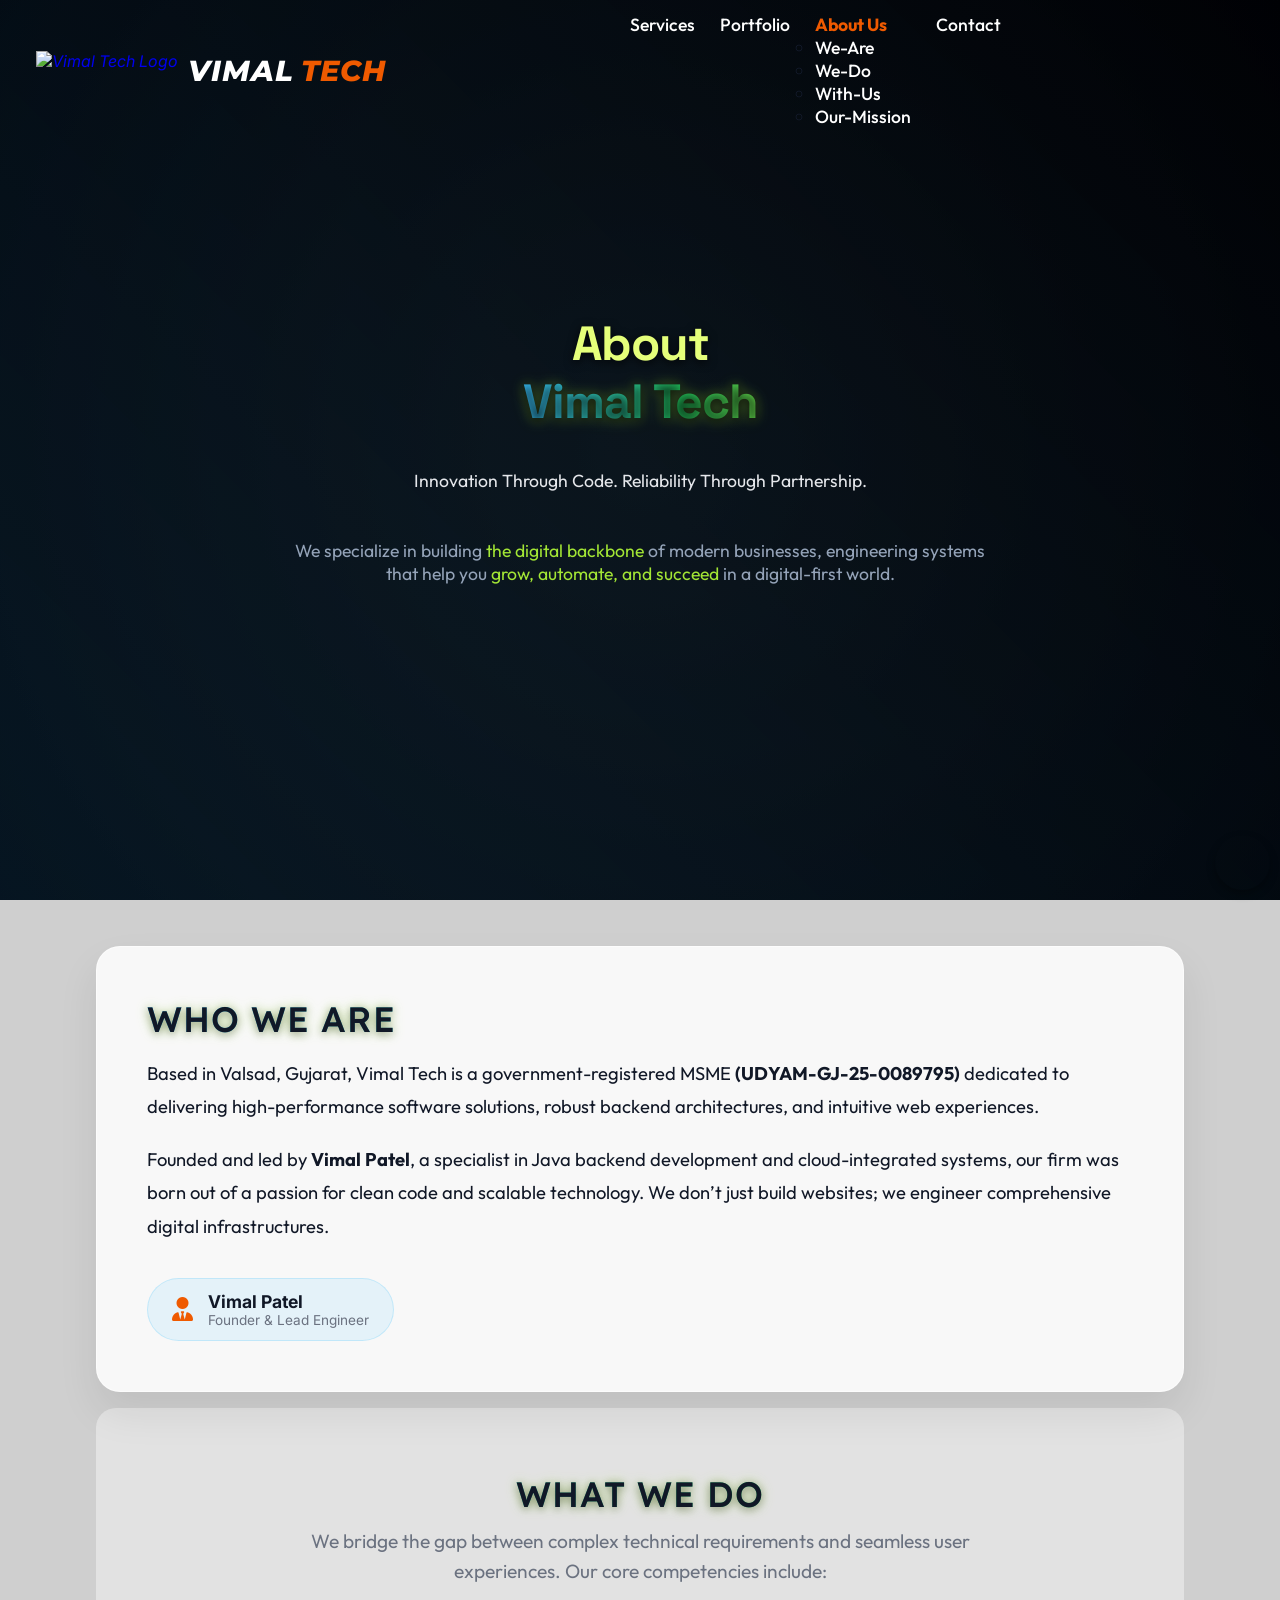
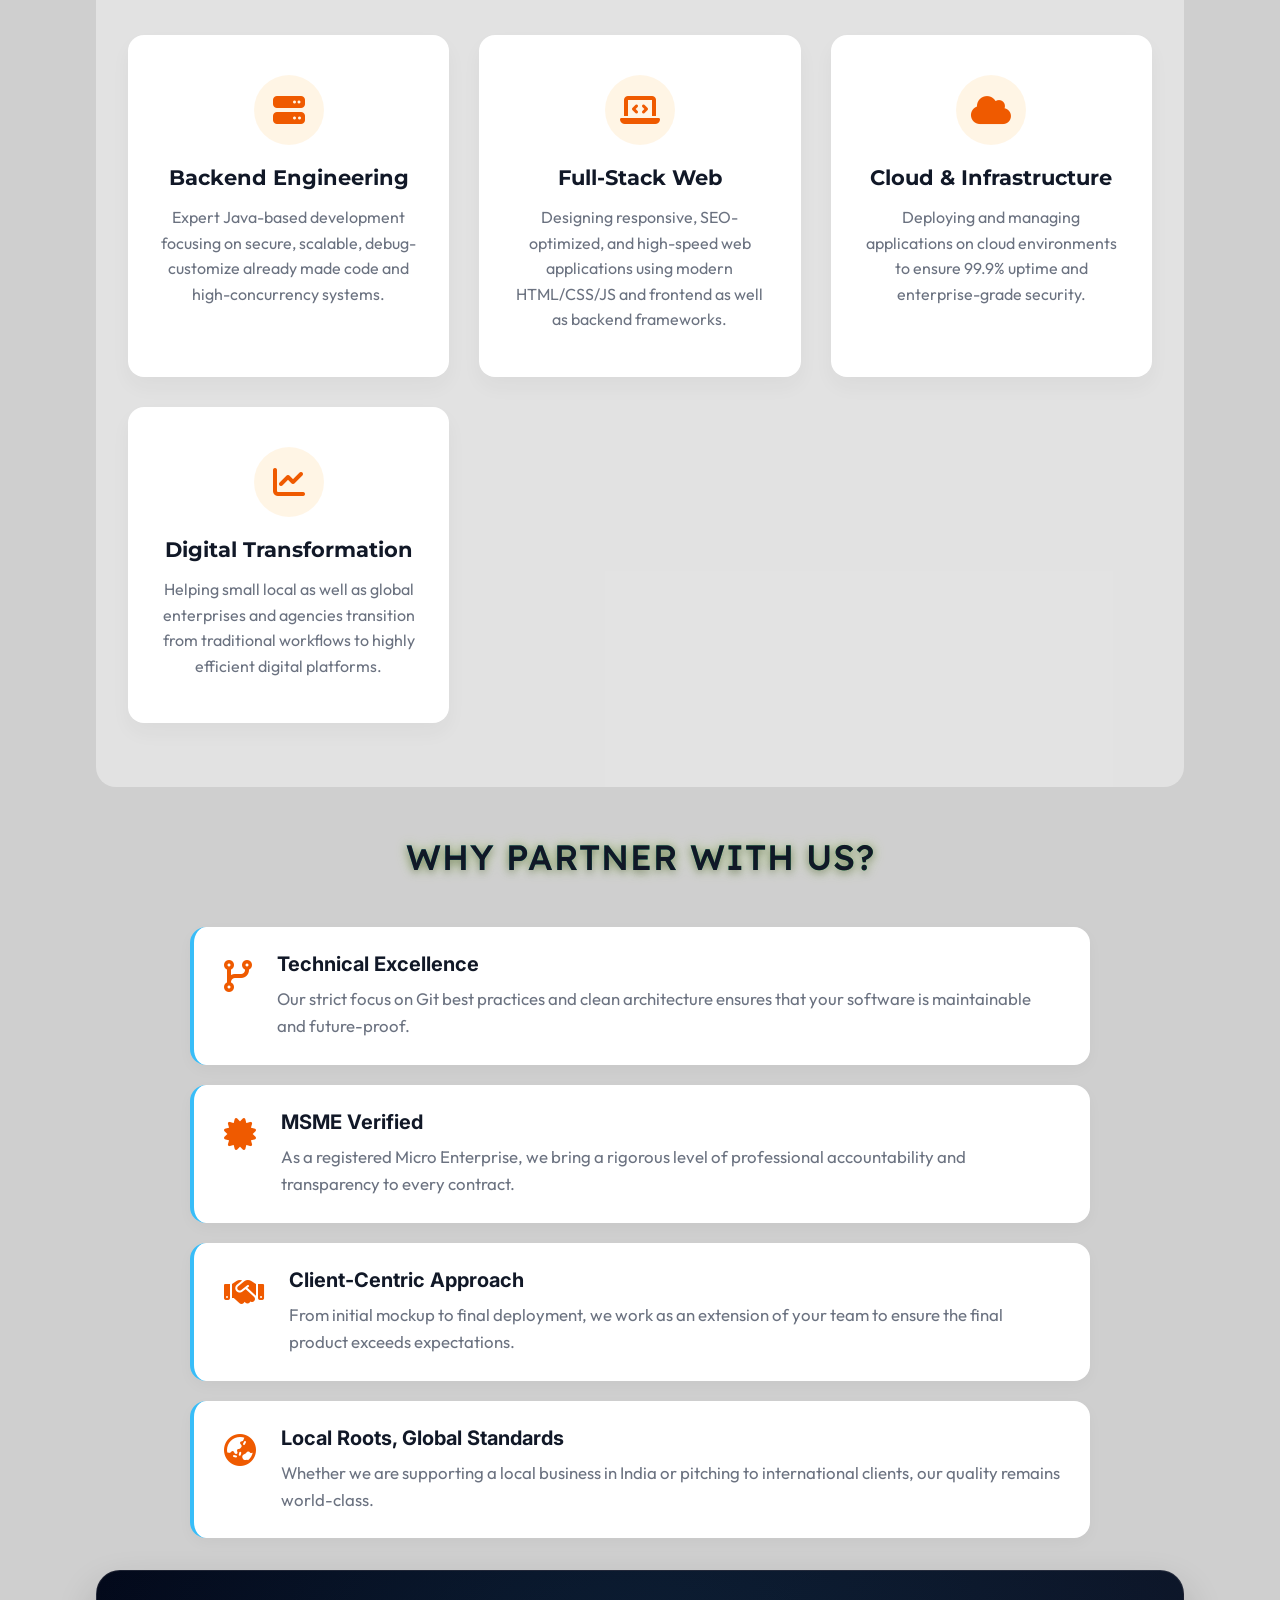
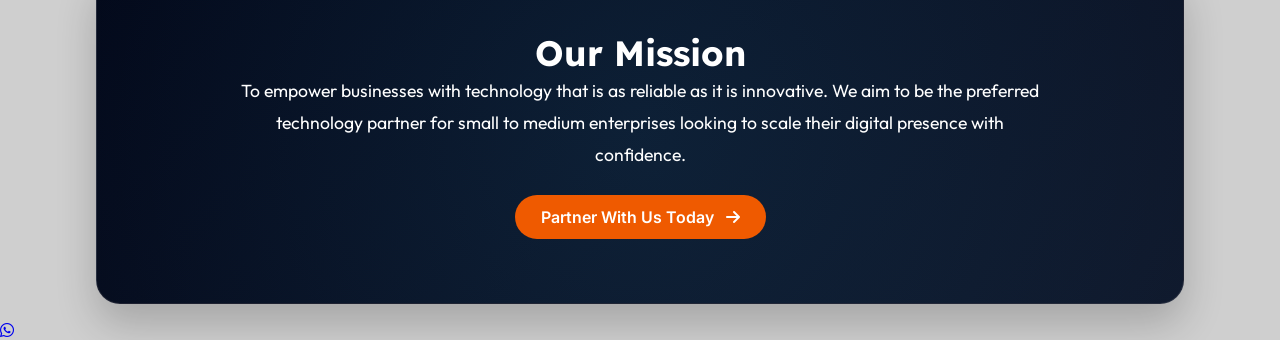
==== aboutUs/index.html @ 80d0aef2 "Main URL as Service Page Signed-off-by: vimal-java-dev <vimal929@gmail.com>" ====
<!DOCTYPE html>
<html lang="en">

<head>
    <!-- Google tag (gtag.js) -->
    <script async src="https://www.googletagmanager.com/gtag/js?id=G-3G79ZS5DSS"></script>
    <script>
        window.dataLayer = window.dataLayer || [];
        function gtag() { dataLayer.push(arguments); }
        gtag('js', new Date());
        gtag('config', 'G-3G79ZS5DSS');
    </script>

    <meta charset="UTF-8">
    <meta name="viewport" content="width=device-width, initial-scale=1.0">

    <title>Vimal Tech | About Us - Software & Backend Engineering</title>
    <meta name="description"
        content="Learn about Vimal Tech, an MSME-registered software development firm in Valsad, Gujarat, specializing in Java backend architecture, cloud systems, and scalable digital solutions.">
    <meta name="keywords"
        content="About Vimal Tech, Java Developer, MSME registered software company, Backend Engineering, Valsad Gujarat IT company">
    <meta name="author" content="Vimal Patel">
    <link rel="canonical" href="https://vimaltech.dev/aboutUs">
    <meta name="robots" content="index, follow">

    <link rel="preconnect" href="https://cdnjs.cloudflare.com">

    <!-- Font Awesome (Optimized Non-blocking) -->
    <link rel="preload" href="https://cdnjs.cloudflare.com/ajax/libs/font-awesome/6.5.0/css/all.min.css" as="style"
        onload="this.onload=null;this.rel='stylesheet'" referrerpolicy="no-referrer">

    <noscript>
        <link rel="stylesheet" href="https://cdnjs.cloudflare.com/ajax/libs/font-awesome/6.5.0/css/all.min.css"
            referrerpolicy="no-referrer">
    </noscript>

    <!-- CSS -->
    <link rel="stylesheet" href="/css/global.css">
    <link rel="stylesheet" href="/css/aboutUs.css">
    <link rel="stylesheet" href="/css/dropdown.css">
    <link rel="stylesheet" href="/css/open-modal-btn.css">
    <link rel="stylesheet" href="/css/whatsapp-floating.css">

    <!-- Open Graph -->
    <meta property="og:title" content="About Vimal Tech | Innovation Through Code">
    <meta property="og:description"
        content="Discover how Vimal Tech builds the digital backbone of modern businesses with robust backend architectures and intuitive web experiences.">
    <meta property="og:type" content="website">
    <meta property="og:url" content="https://vimaltech.dev/aboutUs">
    <meta property="og:image" content="https://vimaltech.dev/images/logo-black.png">

    <!-- Twitter Card -->
    <meta name="twitter:card" content="summary_large_image">
    <meta name="twitter:title" content="About Vimal Patel | Vimal Tech">
    <meta name="twitter:description"
        content="Learn about the developer behind Vimal Tech and the philosophy behind scalable software engineering.">
    <meta name="twitter:image" content="https://vimaltech.dev/images/logo-black.png">

    <!-- Favicon -->
    <link rel="icon" type="image/x-icon" href="/images/favicon.ico">
    <link rel="apple-touch-icon" sizes="180x180" href="/images/apple-touch-icon.png">
    <link rel="icon" type="image/png" sizes="32x32" href="/images/favicon-32x32.png">
    <link rel="icon" type="image/png" sizes="16x16" href="/images/favicon-16x16.png">

    <script type="application/ld+json">
{
  "@context": "https://schema.org",
  "@graph": [
    {
      "@type": "AboutPage",
      "@id": "https://vimaltech.dev/aboutUs/#webpage",
      "url": "https://vimaltech.dev/aboutUs",
      "name": "About Vimal Tech | Software & Backend Engineering",
      "description": "Learn about Vimal Tech, an MSME-registered software development firm in Valsad, Gujarat, specializing in Java backend architecture, cloud systems, and scalable digital solutions.",
      "publisher": {
        "@id": "https://vimaltech.dev/#organization"
      }
    },
    {
      "@type": "Organization",
      "@id": "https://vimaltech.dev/#organization",
      "name": "Vimal Tech",
      "url": "https://vimaltech.dev",
      "logo": "https://vimaltech.dev/images/logo-black.png",
      "founder": {
        "@type": "Person",
        "@id": "https://vimaltech.dev/#person",
        "name": "Vimal Patel"
      },
      "identifier": [
        {
          "@type": "PropertyValue",
          "name": "MSME Udyam Registration Number",
          "value": "UDYAM-GJ-25-0089795"
        }
      ],
      "address": {
        "@type": "PostalAddress",
        "addressLocality": "Valsad",
        "addressRegion": "Gujarat",
        "addressCountry": "IN"
      },
      "sameAs": [
        "https://www.linkedin.com/company/vimaltech-dev",
        "https://github.com/vimaltech-dev",
        "https://x.com/vimaltech_dev",
        "https://www.facebook.com/vimaltech.info/"
      ]
    }
  ]
}
</script>

    <!-- Inter -->
    <link href="https://fonts.googleapis.com/css2?family=Inter:wght@400;600;700&display=swap" rel="stylesheet">
    <!-- Outfit -->
    <link rel="preconnect" href="https://fonts.googleapis.com">
    <link rel="preconnect" href="https://fonts.gstatic.com" crossorigin>
    <link
        href="https://fonts.googleapis.com/css2?family=Outfit:wght@100..900&family=Poppins:ital,wght@0,100;0,200;0,300;0,400;0,500;0,600;0,700;0,800;0,900;1,100;1,200;1,300;1,400;1,500;1,600;1,700;1,800;1,900&family=Space+Grotesk:wght@300..700&display=swap"
        rel="stylesheet">
    <!-- Space+Grotesk -->
    <link
        href="https://fonts.googleapis.com/css2?family=Poppins:ital,wght@0,100;0,200;0,300;0,400;0,500;0,600;0,700;0,800;0,900;1,100;1,200;1,300;1,400;1,500;1,600;1,700;1,800;1,900&family=Space+Grotesk:wght@300..700&display=swap"
        rel="stylesheet">
    <link
        href="https://fonts.googleapis.com/css2?family=Poppins:ital,wght@0,100;0,200;0,300;0,400;0,500;0,600;0,700;0,800;0,900;1,100;1,200;1,300;1,400;1,500;1,600;1,700;1,800;1,900&display=swap"
        rel="stylesheet">
    <!-- Lexend -->
    <link href="https://fonts.googleapis.com/css2?family=Lexend:wght@100..900&display=swap" rel="stylesheet">
    <!-- Montserrat -->
    <link href="https://fonts.googleapis.com/css2?family=Montserrat:ital,wght@0,100..900;1,100..900&display=swap"
        rel="stylesheet">

    <script src="https://cdn.jsdelivr.net/npm/particles.js@2.0.0/particles.min.js"></script>
</head>

<body>
    <!-- Header / Navbar -->
    <!-- 1. The Header Placeholder -->
    <div id="header-placeholder"></div>

    <section id="hero" class="hero">
        <div id="particles-js"></div>
        <div class="gradient-overlay"></div>
        <div class="hero-content">
            <h1>About <span class="gradient-text">Vimal Tech</span></h1>
            <p class="hero-subtext">
                Innovation Through Code. Reliability Through Partnership.
            </p>
            <p style="color: #94a3b8;">
                We specialize in building
                <span class="highlight-text">the digital backbone</span> of modern businesses, engineering systems that
                help you
                <span class="highlight-text">grow, automate, and succeed</span> in a digital-first world.
            </p>
        </div>
    </section>

    <section id="we-are" class="section container fade-in" style="margin-top: 30px; position: relative; z-index: 10;">
        <div class="story-card glass-panel">
            <div class="story-content">
                <h2 class="section-title" style="text-align: left; margin-bottom: 1rem;">
                    Who We Are
                </h2>
                <p>
                    Based in Valsad, Gujarat, Vimal Tech is a government-registered MSME
                    <strong>(UDYAM-GJ-25-0089795)</strong> dedicated to delivering high-performance software solutions,
                    robust backend architectures, and intuitive web experiences.
                </p>
                <p>
                    Founded and led by <strong>Vimal Patel</strong>, a specialist in Java backend development and
                    cloud-integrated systems, our firm was born out of a passion for clean code and scalable technology.
                    We don’t just build websites; we engineer comprehensive digital infrastructures.
                </p>
                <div class="founder-badge">
                    <div class="founder-icon"><i class="fas fa-user-tie"></i></div>
                    <div class="founder-info">
                        <span class="name">Vimal Patel</span>
                        <span class="role">Founder & Lead Engineer</span>
                    </div>
                </div>
            </div>
        </div>
    </section>

    <section id="we-do" class="section container fade-in alt-bg">
        <div class="section-header">
            <h2 class="section-title">What We Do</h2>
            <p class="section-subtitle">We bridge the gap between complex technical requirements and seamless user
                experiences. Our core competencies include:</p>
        </div>

        <div class="about-grid">
            <div class="about-card">
                <div class="card-icon"><i class="fas fa-server"></i></div>
                <h3>Backend Engineering</h3>
                <p>Expert Java-based development focusing on secure, scalable, debug-customize already made code and
                    high-concurrency systems.</p>
            </div>
            <div class="about-card">
                <div class="card-icon"><i class="fas fa-laptop-code"></i></div>
                <h3>Full-Stack Web</h3>
                <p>Designing responsive, SEO-optimized, and high-speed web applications using modern HTML/CSS/JS and
                    frontend as well as backend frameworks.</p>
            </div>
            <div class="about-card">
                <div class="card-icon"><i class="fas fa-cloud"></i></div>
                <h3>Cloud & Infrastructure</h3>
                <p>Deploying and managing applications on cloud environments to ensure 99.9% uptime and enterprise-grade
                    security.</p>
            </div>
            <div class="about-card">
                <div class="card-icon"><i class="fas fa-chart-line"></i></div>
                <h3>Digital Transformation</h3>
                <p>Helping small local as well as global enterprises and agencies transition from traditional workflows
                    to highly
                    efficient digital platforms.</p>
            </div>
        </div>
    </section>

    <section id="with-us" class="section container fade-in">
        <div class="section-header">
            <h2 class="section-title">Why Partner With Us?</span></h2>
        </div>

        <div class="partner-features">
            <div class="partner-row">
                <div class="partner-icon"><i class="fas fa-code-branch"></i></div>
                <div class="partner-text">
                    <h4>Technical Excellence</h4>
                    <p>Our strict focus on Git best practices and clean architecture ensures that your software is
                        maintainable and future-proof.</p>
                </div>
            </div>
            <div class="partner-row">
                <div class="partner-icon"><i class="fas fa-certificate"></i></div>
                <div class="partner-text">
                    <h4>MSME Verified</h4>
                    <p>As a registered Micro Enterprise, we bring a rigorous level of professional accountability and
                        transparency to every contract.</p>
                </div>
            </div>
            <div class="partner-row">
                <div class="partner-icon"><i class="fas fa-handshake"></i></div>
                <div class="partner-text">
                    <h4>Client-Centric Approach</h4>
                    <p>From initial mockup to final deployment, we work as an extension of your team to ensure the final
                        product exceeds expectations.</p>
                </div>
            </div>
            <div class="partner-row">
                <div class="partner-icon"><i class="fas fa-globe-asia"></i></div>
                <div class="partner-text">
                    <h4>Local Roots, Global Standards</h4>
                    <p>Whether we are supporting a local business in India or pitching to international clients, our
                        quality remains world-class.</p>
                </div>
            </div>
        </div>
    </section>

    <section id="our-mission" class="section container fade-in">
        <div class="cta-card theme-neon">
            <h2 class="cta-title">Our Mission</h2>
            <p class="cta-subtitle"
                style="color: #fff; margin-bottom: 25px; max-width: 800px; margin-left: auto; margin-right: auto; line-height: 1.8;">
                To empower businesses with technology that is as reliable as it is innovative. We aim to be the
                preferred technology partner for small to medium enterprises looking to scale their digital presence
                with confidence.
            </p>
            <a href="/contactUs/#contactForm" class="open-modal-btn btn glow-btn">Partner With Us Today <i
                    class="fas fa-arrow-right" style="margin-left:8px;"></i></a>
        </div>
    </section>

    <!-- Footer Section -->
    <!-- The Placeholder -->
    <div id="footer-placeholder"></div>

    <!-- Floating WhatsApp -->
    <a href="https://wa.me/919638474047?text=Hello%20Vimal%2C%0AI%20would%20like%20to%20know%20more%20about%20your%20tech%20services."
        class="whatsapp-float" target="_blank">
        <i class="fab fa-whatsapp"></i>
    </a>

    <!-- Dark Mode Toggle -->
    <button id="darkModeToggle"></button>

    <!-- Scroll to Top Button -->
    <button id="scrollTopBtn" title="Go to top">
        <i class="fas fa-arrow-up"></i>
    </button>

    <!-- JS -->
    <script src="/js/global-dark-mode-particles.js"></script>
    <script src="/js/global.js"></script>
    <!-- load js by fetching -->
    <script src="/components/load-header.js"></script>
    <script src="/components/load-footer.js"></script>
</body>

</html>
---- css/global.css ----
/* ===================================================
   ===== Global Styles =====
=================================================== */
:root {
    --color-bg: #cfcfcf;
    --color-text: #111827;
    --color-muted: #6b7280;
    --color-accent: #38bdf8;
    --color-primary: #EF5A00;

    --font-primary: 'Inter', sans-serif;
    --nav-bg: #c3c7ca;
    --text-dim: #64748b;
    --amber: #f59e0b;

    /* google maps */
    --border: rgba(255, 255, 255, 0.07);
    --radius: 14px;
    --shadow-card: 0 24px 60px rgba(0, 0, 0, 0.4);
}

/* RESET */
* {
    margin: 0;
    padding: 0;
    box-sizing: border-box;
}

/* BASE */
html {
    scroll-behavior: smooth;
}

/* BASE */
body {
    font-family: var(--font-primary);
    background: var(--color-bg);
    color: var(--color-text);
}

h1 {
    font-size: clamp(2.2rem, 5vw, 3rem);
    /* font-weight: 500; */
    line-height: 1.2;
    display: flex;
    flex-direction: column;
    font-family: "Space Grotesk", sans-serif;
    letter-spacing: -1px;
    font-optical-sizing: auto;
}

h2 {
    font-size: clamp(1.6rem, 3vw, 2.2rem);
    font-family: "Lexend", sans-serif;
    font-optical-sizing: auto;
    /* font-weight: 500; */
    font-style: normal;
}

h3 {
    font-size: 1.2rem;
    font-family: "Montserrat", sans-serif;
    font-optical-sizing: auto;
    /* font-weight: 500; */
    font-style: normal;
    margin-bottom: 1.5rem;
    color: var(--color-text);
}

h4 {
    font-size: 1.1rem;
    font-family: "Poppins", sans-serif;
    font-optical-sizing: auto;
    /* font-weight: 500; */
    font-style: normal;
    margin-bottom: 1rem;
}

/* TYPOGRAPHY */
p {
    font-size: 1.1rem;
    color: var(--color-muted);
    font-family: "Outfit", sans-serif;
    font-optical-sizing: auto;
    /* font-weight: 500; */
    font-style: normal;
}

/* Body Dark */
body.dark h3 {
    --color-text: #ffffff;
}

/* ===================================================
   ===== Common Navbar (Glassmorphic) =====
=================================================== */
.navbar {
    display: flex;
    justify-content: space-between;
    align-items: center;
    padding: 0.5rem 2rem;
    position: fixed;
    top: 5px;
    left: 20px;
    right: 20px;
    z-index: 1000;
    border-radius: 20px;
    transition: all 0.3s ease;
}

/* The styles that apply ONLY when scrolling down */

/* Light Mode Glass Effect */
/* .glass-nav {
    background: rgba(255, 255, 255, 0.75);
    backdrop-filter: blur(12px);
    -webkit-backdrop-filter: blur(12px);
    border: 1px solid rgba(255, 255, 255, 0.4);
    box-shadow: 0 4px 30px rgba(0, 0, 0, 0.05);
} */

.glass-nav {
    /* 1. Gives it a solid color */
    /* background-color: #ffffff; */
    background-color: transparent;
    /* 2. Increased blur to a heavy but stable range */
    /* backdrop-filter: blur(40px); */
    /* -webkit-backdrop-filter: blur(40px); */

    /* 3. Subtle border and shadow to define the edges */
    /* border: 1px solid rgba(255, 255, 255, 0.2); */
    /* box-shadow: 0 8px 32px rgba(0, 0, 0, 0.1); */

    /* 4. Performance boost for heavy filters */
    /* will-change: backdrop-filter; */

    padding: 0.5rem 1rem;
}

.glass-nav.scrolled {
    top: 10px;
    left: 120px;
    right: 120px;
    /* Ensures smooth scrolling accounts for the navbar height */
    background: rgba(255, 255, 255, 0.3);
    /* Lowered opacity (0.3) so the blur is more visible */
    backdrop-filter: blur(20px);
    -webkit-backdrop-filter: blur(40px);
    /* Makes it slightly thinner */

    border: 1px solid rgba(255, 255, 255, 0.2);
    box-shadow: 0 8px 12px rgba(0, 0, 0, 0.5);
    /* Adds a nice shadow underneath */

    will-change: backdrop-filter;
}

body.dark .glass-nav.scrolled {
    /* 1. Dropped opacity to 0.45 to let the blur 'pop' */
    background: rgba(15, 23, 42, 0.45);

    /* 2. Increased blur to match the heavy light mode style */
    backdrop-filter: blur(40px);
    -webkit-backdrop-filter: blur(40px);

    /* 3. Subtle light border to define the edge against the dark background */
    border: 1px solid rgba(255, 255, 255, 0.2);

    /* 4. Stronger shadow for depth */
    box-shadow: 0 8px 32px rgba(255, 255, 255, 0.1);

    /* 5. GPU optimization */
    will-change: backdrop-filter;
}

.glass-nav.scrolled .nav-links li a {
    color: #475569;
    /* Darker text for better contrast */
}

body.dark .glass-nav.scrolled .nav-links li a {
    color: #ffffff;
    /* Bright white for dark mode */
}

.glass-nav.scrolled .nav-links li a.active {
    color: rgba(30, 41, 59, 0.85);
}

.glass-nav.scrolled .nav-links li a:hover {
    color: var(--color-primary);
    /* Unified orange highlight */
    transform: translateY(-2px);
}

body.dark .glass-nav.scrolled .nav-links li a.active,
body.dark .glass-nav.scrolled .nav-links li a:hover {
    color: #38bdf8;
    /* Bright white for dark mode */
}

/* Brand container (logo + name) */
.brand {
    display: flex;
    align-items: center;
    gap: 10px;
    text-decoration: none;
    font-style: italic;
}

.logo {
    height: 40px;
    width: auto;
    object-fit: contain;
    /* Comment to make logo transparent and blend with the navbar background */
    /* border-radius: 8px; */
    /* box-shadow: 0 2px 10px rgba(0, 0, 0, 0.1); */
    transition: filter 0.3s ease;
}

.brand-name {
    font-size: 1.8rem;
    letter-spacing: 1px;
    text-transform: uppercase;
    font-family: 'Montserrat', sans-serif;
    font-weight: 800;
    display: flex;
    gap: 7px;
    transition: all 0.3s ease;
    /* Transition color and shadow */
    /* Shadow removed */
}

.glass-nav.scrolled .brand-name {
    /* transition: color 0.3s ease; */
    text-shadow: 1px 4px 8px rgba(0, 0, 0, 0.2);
}

.glass-nav.scrolled .brand-name-vimal {
    transition: color 0.3s ease;
    text-shadow: 1px 4px 8px rgba(0, 0, 0, 0.4);
}

/* Add a hover effect for extra flair */
.brand-name:hover {
    color: #000;
    text-shadow: 1px 4px 8px rgba(0, 0, 0, 0.9);
    transform: translateY(-2px);
}

body.dark .brand-name:hover {
    color: #000;
    text-shadow: 1px 4px 8px rgba(0, 0, 0, 0.3);
    transform: translateY(-2px);
}

.glass-nav.scrolled .brand-name-vimal {
    color: #000000;
    /* Darker text for better contrast */
    transition: color 0.3s ease;
}

body.dark .glass-nav.scrolled .brand-name-vimal {
    color: #ffffff;
    /* Bright white for dark mode */
}

.brand-name-vimal {
    color: #ffffff;
    transition: color 0.3s ease;
}

/* body.dark .brand-name-vimal {
    color: #ffffff;
} */

.brand-name-tech {
    color: var(--color-primary);
}

/* Hamburger Menu Dropped in Desktop view */
.hamburger {
    display: none;
}

/* ===== Nav Links ===== */
.nav-links {
    list-style: none;
    display: flex;
    gap: 25px;
    font-family: "Outfit", sans-serif;
    font-size: 1.1rem;
    font-weight: 500;
    /* margin-right: 10px; */
}

.nav-links li a {
    text-decoration: none;
    /* color: #475569; */
    /* Slate grey for light mode */
    color: #ffffff;
    transition: color 0.3s ease, transform 0.3s ease;
    display: inline-block;
}

body.dark .nav-links li a {
    color: #cbd5e1;
    /* Lighter slate for better contrast in dark mode */
}

/* Hover State */
.nav-links li a:hover {
    color: var(--color-primary);
    /* Unified orange highlight */
    transform: translateY(-2px);
    text-shadow: 1px 4px 8px rgba(0, 0, 0, 0.3);
}

body.dark .nav-links li a:hover {
    color: #38bdf8;
    /* Cyan highlight for dark mode */
    text-shadow: 1px 4px 8px rgba(0, 0, 0, 0.3);
}

/* Active State */
.nav-links li a.active {
    color: var(--color-primary) !important;
    font-weight: 700;
}

body.dark .nav-links li a.active {
    color: #38bdf8;
    /* Cyan highlight for dark mode */
}

/* ===================================================
   ===== DARK MODE NAV OVERRIDES =====
=================================================== */
body.dark {
    background: #181818;
    color: #e0e0e0;
}

/* background: rgba(15, 23, 42, 0.85); */
/* Deep slate for dark mode */
/* body.dark .glass-nav {
    background: rgba(15, 23, 42, 0.85);
    border-color: rgba(255, 255, 255, 0.08);
    box-shadow: 0 4px 30px rgba(0, 0, 0, 0.3);
} */

body.dark .glass-dropdown {
    background: rgba(30, 41, 59, 0.95);
    border-color: rgba(255, 255, 255, 0.1);
    box-shadow: 0 10px 40px rgba(0, 0, 0, 0.4);
}

body.dark .dropdown-menu li a {
    color: #cbd5e1 !important;
    text-shadow: 1px 4px 8px rgba(0, 0, 0, 0.3);
}

body.dark .dropdown-menu li a:hover {
    color: #38bdf8 !important;
}

/* Keep it white if scrolled while in Dark Mode */
body.dark nav.scrolled .hamburger {
    color: #ffffff;
}

/* =========================================
   TABLET RESPONSIVE
   769px – 1024px
========================================= */
@media (min-width: 769px) and (max-width: 1024px) {
    .hero-content {
        max-width: 750px;
        margin: auto;
        text-align: center;
    }

    .hero-content h1 {
        font-size: 3rem;
        line-height: 1.2;
    }

    .hero-content p {
        font-size: 1.1rem;
        line-height: 1.8;
        max-width: 650px;
        margin-left: auto;
        margin-right: auto;
    }

    .hero-buttons {
        display: flex;
        justify-content: center;
        gap: 20px;
        margin-top: 30px;
    }

    /* ================================
       NAVBAR
    ================================ */
    .navbar {
        display: flex;
        justify-content: space-between;
        align-items: center;
        padding: 0.5rem 1rem;
        top: 10px;
        left: 15px;
        right: 15px;
        border-radius: 12px;
        transition: all 0.3s ease;
    }

    .navbar.scrolled {
        /* top: 10px; */
        left: 20px;
        right: 20px;
    }

    /* ================================
       BRAND
    ================================ */
    .brand {
        display: flex;
        align-items: center;
    }

    .logo {
        height: 35px;
        width: auto;
        object-fit: contain;
    }

    .brand-name {
        letter-spacing: 1px;
        text-transform: uppercase;
        position: absolute;
        left: 50%;
        transform: translateX(-50%);
        display: flex;
        gap: 6px;
        white-space: nowrap;
        font-size: 1.8rem;
        transition: all 0.3s ease;
    }

    /* ================================
       HAMBURGER
    ================================ */
    .hamburger {
        display: block;
        font-size: 32px;
        cursor: pointer;
        color: #ffffff;
        transition: transform 0.3s ease, color 0.3s ease;
    }

    nav.scrolled .hamburger {
        color: #000000;
    }

    body.dark nav.scrolled .hamburger {
        color: #ffffff;
    }

    .hamburger.active {
        transform: rotate(180deg);
        font-weight: bolder !important;
    }

    /* ================================
       NAVIGATION LINKS
    ================================ */
    .nav-links {
        display: none;
        position: absolute;
        top: 70px;
        left: 10px;
        right: 10px;
        flex-direction: column;
        align-items: center;
        gap: 15px;
        padding: 25px;
        border-radius: 12px;
        text-align: center;
        background: rgba(112, 108, 108, 0.35);
        backdrop-filter: blur(40px);
        -webkit-backdrop-filter: blur(40px);
        border: 1px solid rgba(255, 255, 255, 0.2);
        box-shadow: 0 8px 32px rgba(255, 255, 255, 0.1);
        will-change: backdrop-filter;

        /* Scrolling */
        max-height: calc(100vh - 90px);
        overflow-y: auto;
        overflow-x: hidden;
        -webkit-overflow-scrolling: touch;
    }

    body.dark .nav-links {
        background: rgba(15, 23, 42, 0.5);
        border: 1px solid rgba(255, 255, 255, 0.1);
    }

    nav.scrolled .nav-links {
        background: rgba(255, 255, 255, 0.9);
        backdrop-filter: blur(40px);
        -webkit-backdrop-filter: blur(40px);
        border: 1px solid rgba(255, 255, 255, 0.2);
        box-shadow: 0 8px 12px rgba(0, 0, 0, 0.3);
    }

    body.dark nav.scrolled .nav-links {
        background: rgba(15, 23, 42, 0.9);
        backdrop-filter: blur(40px);
        -webkit-backdrop-filter: blur(40px);
        border: 1px solid rgba(255, 255, 255, 0.3);
        box-shadow: 0 8px 12px rgba(255, 255, 255, 0.1);
    }

    /* ================================
       MENU ITEMS
    ================================ */
    .nav-links li {
        margin: 8px 0;
    }

    .nav-links li a,
    body.dark .nav-links li a {
        font-size: 1rem;
        text-shadow: 1px 4px 8px rgba(0, 0, 0, 0.3);
    }

    .nav-links.active {
        display: flex;
    }
}

/* =========================================
   MOBILE RESPONSIVE
   Up to 768px
========================================= */
@media (max-width: 768px) {
    .navbar {
        display: flex;
        justify-content: space-between;
        padding: 0.1rem 0.5rem;
        top: 5px;
        left: 10px;
        right: 10px;
        border-radius: 12px;
        transition: all 0.3s ease;
    }

    .navbar.scrolled {
        top: 10px;
        left: 15px;
        right: 15px;
    }

    .brand {
        display: flex;
        align-items: center;
    }

    .logo {
        height: 30px;
        width: auto;
        object-fit: contain;
    }

    .brand-name {
        letter-spacing: 0.5px;
        text-transform: uppercase;
        font-display: block;
        position: absolute;
        /* Takes the text out of the normal flow */
        left: 50%;
        /* Pushes the left edge to the exact middle */
        transform: translateX(-50%);
        /* Pulls it back by half its own width for true centering */

        /* Ensure the text is laid out nicely */
        display: flex;
        gap: 5px;

        white-space: nowrap;
        transition: all 0.3s ease;
        font-size: 1.5rem;

    }

    /* Hamburger Menu */
    .hamburger {
        display: block;
        font-size: 28px;
        cursor: pointer;
        color: #ffffff;
        transition: transform 0.3s ease, color 0.3s ease;
    }

    /* When the navbar has the 'scrolled' class, make the hamburger black */
    nav.scrolled .hamburger {
        color: #000000;
    }

    .hamburger.active {
        transform: rotate(180deg);
        font-weight: bolder !important;
    }

    .nav-links {
        display: none;
        position: absolute;
        top: 55px;
        right: 0;
        left: 0;
        flex-direction: column;
        gap: 15px;
        padding: 20px 20px 40px;
        border-radius: 12px;
        text-align: center;

        /* Scroll menu on small/old mobile screens */
        max-height: calc(100vh - 75px);
        overflow-y: auto;
        overflow-x: hidden;
        -webkit-overflow-scrolling: touch;

        background: rgba(112, 108, 108, 0.35);
        /* Increased blur to a heavy but stable range */
        backdrop-filter: blur(40px);
        -webkit-backdrop-filter: blur(40px);

        /* Subtle border and shadow to define the edges */
        border: 1px solid rgba(255, 255, 255, 0.2);
        /* box-shadow: 0 10px 30px rgba(255, 255, 255, 0.9); */
        box-shadow: 0 8px 32px rgba(255, 255, 255, 0.1);

        /* Performance boost for heavy filters */
        will-change: backdrop-filter;
    }

    body.dark .nav-links {
        background: rgba(15, 23, 42, 0.3);
        border: 1px solid rgba(255, 255, 255, 0.1);
    }

    nav.scrolled .nav-links {
        background: rgba(255, 255, 255, 0.9);
        /* Lowered opacity (0.3) so the blur is more visible */
        backdrop-filter: blur(40px);
        -webkit-backdrop-filter: blur(40px);
        /* Makes it slightly thinner */

        border: 1px solid rgba(255, 255, 255, 0.2);
        box-shadow: 0 8px 12px rgba(0, 0, 0, 0.5);
        will-change: backdrop-filter;
    }

    body.dark nav.scrolled .nav-links {
        background: rgba(15, 23, 42, 0.9);

        backdrop-filter: blur(40px);
        -webkit-backdrop-filter: blur(40px);

        border: 1px solid rgba(255, 255, 255, 0.637);
        box-shadow: 0 8px 12px rgba(255, 255, 255, 0.1);
        will-change: backdrop-filter;
    }

    .nav-links li {
        margin: 10px 0;
        /* color: #475569; */
    }

    .nav-links li a,
    body.dark .nav-links li a {
        text-shadow: 1px 4px 8px rgba(0, 0, 0, 0.3);
    }

    .nav-links.active {
        display: flex;
    }

}

/* =========================================
   HERO SECTION (GLOBAL)
========================================= */
.hero {
    position: relative;
    min-height: 100vh;
    /* change from 60vh */
    display: flex;
    align-items: center;
    justify-content: center;
    text-align: center;

    /* background: url('/images/hero.png') no-repeat center/cover; */
    overflow: hidden;
    background: radial-gradient(circle at center, #1e293b, #020617);
    /* Deep, rich tech slate */
}

body.dark .hero {
    background: radial-gradient(circle at center, #0f172a, #000000);
}

#particles-js {
    position: absolute;
    width: 100%;
    height: 100%;
    z-index: 0;
}

body.dark #particles-js canvas {
    filter: drop-shadow(0 0 6px rgba(0, 229, 255, 0.35));
}

.gradient-overlay {
    position: absolute;
    width: 100%;
    height: 100%;
    background: linear-gradient(45deg, rgba(56, 189, 248, 0.1), rgba(0, 0, 0, 0.5));
    z-index: 1;
}

.hero::before {
    content: "";
    position: absolute;
    inset: 0;
    background: rgba(0, 0, 0, 0.6);
    /* slightly stronger */
}

.hero-content {
    position: relative;
    z-index: 2;
    max-width: 850px;
    opacity: 0;
    transform: translateY(30px);
    animation: heroFadeUp 1s ease forwards;
    display: flex;
    flex-direction: column;
    align-items: center;
    gap: 20px;
    padding: 20px;
}

@keyframes heroFadeUp {
    to {
        opacity: 1;
        transform: translateY(0);
    }
}

/* ===== HERO FIX (IMPORTANT) ===== */
.hero .hero-content {
    position: relative;
    z-index: 2;
    max-width: 750px;
}

/* Hero text */
.hero h1 {
    font-size: clamp(2.2rem, 5vw, 3rem);
    font-weight: 700;
    line-height: 1.3s;
    color: #e5ff7a;
    /* your strong green */
    text-shadow: 0 2px 10px rgba(0, 0, 0, 0.8);
    animation: fadeUp 0.8s ease forwards;
}

.highlight-text {
    color: #a3e635;
}

.hero p {
    font-size: 1.1rem;
    /* margin-bottom: 2rem; */
    /* gap: 30px; */
}

.hero-subtext {
    font-size: 1.1rem;
    color: #e5e7eb;
    line-height: 1.6;
    margin-top: 1rem;
    margin-bottom: 1.5rem;
    opacity: 0;
    animation: fadeUp 0.8s ease forwards;
    animation-delay: 0.3s;
}

.hero-buttons {
    display: flex;
    gap: 20px;
    justify-content: center;
    opacity: 0;
    animation: fadeUp 0.8s ease forwards;
    animation-delay: 0.6s;
}

@keyframes fadeUp {
    from {
        opacity: 0;
        transform: translateY(25px);
    }

    to {
        opacity: 1;
        transform: translateY(0);
    }
}

.gradient-text {
    background: linear-gradient(90deg,
            #38bdf8,
            #22c55e,
            #a3e635,
            #38bdf8);
    background-size: 200% auto;

    background-clip: text;
    -webkit-background-clip: text;
    -webkit-text-fill-color: transparent;
    text-shadow: 0 2px 8px rgba(0, 0, 0, 0.8);
    animation: gradientMove 4s linear infinite;
    filter: drop-shadow(0 0 6px rgba(163, 230, 53, 0.4));
}

@keyframes gradientMove {
    0% {
        background-position: 0% center;
    }

    100% {
        background-position: 200% center;
    }
}

.section {
    padding: var(--section-padding);
}

h2.section-title {
    /* 1. Typography (This should now reflect correctly) */
    font-size: clamp(1.6rem, 3vw, 2.2rem);
    font-family: "Lexend", sans-serif;
    font-weight: 500;
    text-align: center;
    text-transform: uppercase;
    letter-spacing: 1px;
    margin-bottom: 10px;

    /* 2. The Gradient Magic */
    background: linear-gradient(90deg, #38bdf8, #22c55e, #a3e635, #38bdf8);
    background-size: 200% auto;
    /* Increased for better animation move */

    /* 3. Clipping (The most important part) */
    -webkit-background-clip: text;
    background-clip: text;

    /* 4. The Fix: Set this to transparent! */
    -webkit-text-fill-color: var(--color-text);

    /* 5. Effects */
    text-shadow: 0 2px 8px rgba(0, 0, 0, 0.4);
    /* Reduced opacity for better visibility */
    animation: gradientMove 4s linear infinite;
    filter: drop-shadow(0 0 6px rgba(163, 230, 53, 0.4));
}

body.dark .section-title {
    --color-text: #e0e0e0;
}

/* ===== BUTTON FIX (IMPORTANT) ===== */
.btn {
    display: inline-block;
    padding: 12px 26px;
    border-radius: 30px;
    font-weight: 600;
    text-decoration: none;
    background: var(--color-primary);
    color: #fff;
    transition: all 0.3s ease;
}

.btn:hover {
    box-shadow: 0 0 20px rgba(255, 152, 0, 0.6);
    transform: scale(1.05);
}

.btn:hover::after {
    transform: scale(1.1);
}

.btn.primary {
    background: #ff9800;
    color: #fff;
}

.btn.secondary {
    border: 2px solid rgba(255, 255, 255, 0.2);
    background: rgba(255, 255, 255, 0.05);
    backdrop-filter: blur(5px);
}

/* Glow Button */
.glow-btn {
    position: relative;
    overflow: hidden;
}

.glow-btn::before {
    content: '';
    position: absolute;
    top: 0;
    left: -100%;
    width: 100%;
    height: 100%;
    background: linear-gradient(90deg, transparent, rgba(255, 255, 255, 0.3), transparent);
    transition: left 0.5s ease;
}

.glow-btn:hover::before {
    left: 100%;
}

/* Animations */
@keyframes fadeUp {
    to {
        opacity: 1;
        transform: translateY(0);
    }
}

.fade-in {
    opacity: 0;
    transform: translateY(30px);
    animation: fadeUp 0.8s forwards;
    animation-delay: var(--delay, 0s);
}

.fade-in.visible {
    opacity: 1 !important;
    transform: translateY(0) !important;
}

/* ===================================================
   ===== Containers & Animations =====
=================================================== */
.container {
    width: 85%;
    margin: auto;
    padding: 1rem 0;
}

/* Fade-in animation */
.fade-in {
    opacity: 0;
    transform: translateY(30px);
    animation: fadeInUp 1s forwards;
}

@keyframes fadeInUp {
    to {
        opacity: 1;
        transform: translateY(0);
    }
}

/* ===================================================
   ===== Premium Footer =====
=================================================== */
.site-footer {
    background: #090e17;
    /* Deep, rich tech slate */
    color: #94a3b8;
    /* Muted slate grey for readable text */
    padding: 60px 20px 20px 20px;
    font-size: 1rem;
    position: relative;
    border-top: 1px solid rgba(255, 255, 255, 0.05);
}

/* Top Glow Divider */
.footer-divider-top {
    position: absolute;
    top: 0;
    left: 10%;
    right: 10%;
    height: 1px;
    background: linear-gradient(90deg, transparent, var(--color-primary), var(--color-accent), transparent);
    opacity: 0.5;
}

/* Container */
.footer-container {
    max-width: 100%;
    margin: 0 auto;
    display: flex;
    justify-content: space-between;
    align-items: flex-start;
    gap: 20px;
}

.footer-vimal-tech,
.footer-vimal-patel,
.footer-quick-links,
.footer-more-info {
    border-left: 1px solid rgba(255, 255, 255, 0.08);
    padding: 0 30px;
}

.footer-quick-links {
    text-align: left;
}

/* Typography */
.site-footer h3 {
    font-size: 1.3rem;
    margin-bottom: 12px;
    font-weight: 600;
    font-style: italic;
    font-family: 'Montserrat', sans-serif;
    text-transform: uppercase;
}

.site-footer p {
    margin: 8px 0;
    line-height: 1.6;
}

.tagline {
    font-weight: 600;
    color: #cbd5e1;
}

.studio-line {
    font-size: 0.9rem;
    opacity: 0.8;
}

.role-highlight {
    color: var(--color-accent);
    font-weight: 600;
}

/* Brand Divider (Small accent lines under headings) */
.brand-divider {
    width: 60px;
    height: 3px;
    background: var(--color-primary);
    /* Uses your global orange/accent */
    margin: 15px 0 20px 0;
    border-radius: 2px;
}

.right-align-divider {
    margin-left: 0;
    margin-right: auto;
}

/* Contact List */
.footer-contact-list {
    list-style: none;
    padding: 0;
    margin: 0;
}

.footer-contact-list li {
    margin-bottom: 12px;
    display: flex;
    align-items: center;
    gap: 12px;
}

.footer-contact-list i {
    color: var(--color-accent);
    width: 20px;
}

/* MSME text */
.msme {
    font-size: 0.9rem;
    line-height: 1.5;
}

.udyam {
    font-size: 0.9rem;
    color: #cbd5e1;
}

.udyam-verify a {
    display: inline-flex;
    align-items: center;
    gap: 6px;
    margin-top: 5px;
    font-size: 0.85rem;
    color: #22c55e;
    /* Green trust indicator */
    text-decoration: none;
    font-weight: 600;
    padding: 6px 12px;
    background: rgba(34, 197, 94, 0.1);
    border-radius: 6px;
    transition: all 0.3s ease;
}

.udyam-verify a:hover {
    background: rgba(34, 197, 94, 0.2);
    color: #16a34a;
}

/* General Links */
.site-footer a {
    color: #94a3b8;
    text-decoration: none;
    transition: color 0.3s ease;
}

.site-footer a:hover {
    color: var(--color-accent);
}

/* Social Icons */
.footer-social {
    display: flex;
    gap: 15px;
    margin-top: 15px;
}

.footer-social a {
    display: flex;
    align-items: center;
    justify-content: center;
    width: 40px;
    height: 40px;
    background: rgba(255, 255, 255, 0.05);
    border-radius: 50%;
    color: #fff;
    font-size: 1.2rem;
    transition: all 0.3s ease;
}

.footer-social a:hover {
    background: var(--color-primary);
    transform: translateY(-3px);
    box-shadow: 0 5px 15px rgba(255, 152, 0, 0.3);
}

/* Quick Links */
.quick-links-list {
    list-style: none;
    padding: 0;
    margin: 0;
}

.quick-links-list li {
    margin-bottom: 12px;
}

.quick-links-list a {
    display: inline-flex;
    align-items: center;
    gap: 8px;
    font-size: 1rem;
    transition: transform 0.3s ease, color 0.3s ease;
}

.quick-links-list a i {
    font-size: 0.8rem;
    opacity: 0;
    transform: translateX(-10px);
    transition: all 0.3s ease;
}

.quick-links-list a:hover {
    transform: translateX(-5px);
}

.quick-links-list a:hover i {
    opacity: 1;
    transform: translateX(0);
    color: var(--color-primary);
}

/* Bottom Bar */
.footer-bottom {
    border-top: 1px solid rgba(255, 255, 255, 0.08);
    margin-top: 20px;
    margin-bottom: -20px;
    padding: 10px;
    text-align: center;
    font-size: 0.9rem;
    opacity: 0.7;
}

.footer-bottom a:hover {
    color: var(--color-accent);
    font-weight: 600;
}

/* ===== Mobile Responsive ===== */
@media (max-width: 900px) {
    .footer-container {
        flex-direction: column;
        gap: 20px;
    }

    .footer-vimal-tech {
        border-left: none;
        border-right: none;
        border-bottom: none;
        padding: 0px 0px;
        width: 100%;
    }

    .footer-vimal-patel,
    .footer-more-info {
        border-left: none;
        border-right: none;
        border-top: 1px solid rgba(255, 255, 255, 0.08);
        border-bottom: none;
        padding: 20px 20px;
        width: 100%;
    }

    .footer-social {
        border-bottom: 1px solid rgba(255, 255, 255, 0.08);
        padding: 20px 20px;
        width: 100%;
    }

    .footer-quick-links {
        padding: 20px 20px;
        width: 100%;
    }

    /* --- QUICK LINKS MOBILE FIX --- */
    /* Force the arrow to be permanently visible and in place on mobile */
    .quick-links-list a i {
        opacity: 0 !important;
        /* transform: translateX(0) !important; */
    }

    /* Completely disable the sliding hover effect for touch screens */
    .quick-links-list a,
    .quick-links-list a:hover {
        transform: none !important;
    }

    /* Bottom Bar */
    .footer-bottom {
        border-top: 1px solid rgba(255, 255, 255, 0.08);
        margin-top: 20px;
        margin-bottom: -20px;
        padding-top: 20px;
        text-align: center;
        font-size: 0.9rem;
        opacity: 0.7;
        margin-bottom: 35px;
    }
}

/* Forces the two divs to sit side-by-side (50% width each) */
.footer-links-row {
    display: grid;
    /* grid-template-columns: 1fr 1fr; */
}

/* Optional: If you want them to stack on EXTREMELY small screens (like old foldables under 320px) */
@media (max-width: 320px) {
    .footer-links-row {
        display: grid;
        grid-template-columns: 1fr;
    }
}

/* ===================================================
   ===== MOBILE FOOTER LINKS LAYOUT =====
   ===== Up to 768px =====
=================================================== */
@media (max-width: 768px) {

    /* Footer content becomes a two-column grid */
    .footer-container {
        display: grid;
        grid-template-columns: 1fr 1fr;
        gap: 0;
        align-items: start;
    }

    /* Keep main footer sections full width */
    .footer-vimal-tech,
    .footer-vimal-patel {
        grid-column: 1 / -1;
    }

    /* Quick Links - left column */
    .footer-links-row {
        grid-column: 1;
        display: block;
        width: 100%;
        padding: 20px 15px 0 20px;
        border-top: 1px solid rgba(255, 255, 255, 0.08);
    }

    .footer-quick-links {
        width: 100%;
        padding: 0;
    }

    /* More Info - right column */
    .footer-more-info {
        grid-column: 2;
        width: 100%;
        padding: 20px 10px 0 15px;
        border-left: 1px solid rgba(255, 255, 255, 0.08);
        border-top: 1px solid rgba(255, 255, 255, 0.08);
    }

    /* More Info links */
    .footer-more-info .quick-links-list {
        display: flex;
        flex-direction: column;
        gap: 0;
    }

    .footer-more-info .quick-links-list li {
        width: auto;
        margin-bottom: 8px;
    }

    /* Link typography */
    .quick-links-list a {
        font-size: 0.9rem;
    }

    /* Footer social stays full width */
    .footer-social {
        grid-column: 1 / -1;
    }

    /* Footer bottom stays full width */
    .footer-bottom {
        grid-column: 1 / -1;
        margin-bottom: -4px;
    }
}

/* ===================================================
   ===== Footer Logos & Alignment =====
=================================================== */
/* Vimal Tech Logo Alignment */
.footer-brand-header {
    display: flex;
    align-items: center;
    /* gap: 15px; */
    margin-bottom: 15px;
    margin-left: 15px;
    text-decoration: none;
}

.footer-brand-header h3 {
    margin-bottom: -5px;
    /* Overrides default spacing so it centers perfectly with the V */
    font-size: 1.5rem;
    margin-left: 5px;
}

.left-part {
    color: #ffffff;
}

.right-part {
    color: var(--color-primary);
}

.footer-logo {
    height: 30px;
    /* 40px is the sweet spot for premium footer logos */
    width: auto;
    object-fit: contain;
    margin-bottom: -10px;
}

/* MSME Logo Alignment */
.msme-header {
    display: flex;
    align-items: center;
    gap: 15px;
    margin: 15px 10px;
}

.msme-header a:hover {
    color: var(--color-accent);
    text-decoration: underline;
}

.msme-logo {
    height: 75px;
    width: auto;
    object-fit: contain;
}

/* Tightens the text spacing next to the MSME logo */
.msme-text-block .msme,
.msme-text-block .studio-line {
    margin: 0;
    line-height: 1.4;
}

/* Ensure logos shrink nicely on very small mobile screens */
@media (max-width: 400px) {
    .footer-logo {
        height: 30px;
    }

    .msme-logo {
        height: 36px;
    }

    .footer-brand-header h3 {
        font-size: 1.3rem;
    }
}

/* ===================================================
   ===== TABLET FOOTER RESPONSIVE =====
   ===== 769px - 1024px =====
=================================================== */
@media (min-width: 769px) and (max-width: 1024px) {
    .site-footer {
        padding: 45px 25px 20px;
    }

    /* Main Footer Layout */
    .footer-container {
        display: grid;
        grid-template-columns: 1fr 1fr;
        gap: 30px 20px;
        align-items: start;
    }

    /* Vimal Tech Section */
    .footer-vimal-tech {
        width: 100%;
        padding: 0 20px 0 0;
        border-left: none;
        border-right: 1px solid rgba(255, 255, 255, 0.08);
        border-top: none;
        border-bottom: none;
    }

    /* Vimal Patel Section */
    .footer-vimal-patel {
        width: 100%;
        padding: 0 0 0 20px;
        border-left: none;
        border-right: none;
        border-top: none;
        border-bottom: none;
    }

    /* Quick Links Column */
    .footer-links-row {
        grid-column: 1;
        display: block;
        width: 100%;
        border-top: 1px solid rgba(255, 255, 255, 0.08);
        padding: 25px 20px 0 0;
    }

    .footer-quick-links {
        width: 100%;
        padding: 0;
        border-left: none;
    }

    /* More Info Column */
    .footer-more-info {
        grid-column: 2;
        width: 100%;
        padding: 25px 0 0 20px;
        border-left: 1px solid rgba(255, 255, 255, 0.08);
        border-top: 1px solid rgba(255, 255, 255, 0.08);
    }

    /* More Info Links */
    .footer-more-info .quick-links-list {
        display: flex;
        flex-direction: column;
        gap: 0;
    }

    .footer-more-info .quick-links-list li {
        margin-bottom: 8px;
    }

    /* Typography */
    .site-footer h3 {
        font-size: 1.15rem;
    }

    .site-footer p {
        margin: 6px 0;
    }

    /* Smaller Spacing */
    .brand-divider {
        margin: 10px 0 15px;
        width: 50px;
    }

    /* Contact Spacing */
    .footer-contact-list li {
        margin-bottom: 9px;
    }

    /* Social Media */
    .footer-social {
        gap: 10px;
        margin-top: 10px;
        padding: 0;
        width: auto;
        border-bottom: none;
    }

    .footer-social a {
        width: 36px;
        height: 36px;
        font-size: 1rem;
    }

    /* Quick Links */
    .quick-links-list li {
        margin-bottom: 8px;
    }

    .quick-links-list a {
        font-size: 0.9rem;
    }

    /* Footer Bottom */
    .footer-bottom {
        grid-column: 1 / -1;
        margin-top: 20px;
        margin-bottom: 10px !important;
        padding: 0px 10px;
    }
}

/* ===================================================
   ===== Floating Dark Mode Toggle =====
=================================================== */
#darkModeToggle {
    position: fixed;
    bottom: 10px;
    right: 10px;
    width: 55px;
    height: 55px;
    border-radius: 50%;
    border: none;
    background: transparent;
    color: #fff;
    font-size: 22px;
    cursor: pointer;
    box-shadow: 0 4px 8px rgba(0, 0, 0, 0.3);
    transition: background 0.3s, transform 0.3s;
    z-index: 1000;
}

/* Hover effect */
#darkModeToggle:hover {
    transform: rotate(20deg) scale(1.1);
}

/* ===== Scroll to Top Button ===== */
#scrollTopBtn {
    position: fixed;
    bottom: 10px;
    left: 10px;
    z-index: 2000;
    width: 50px;
    height: 50px;
    border: none;
    outline: none;
    background-color: #bfb5a6;
    color: rgb(0, 0, 0);
    cursor: pointer;
    border-radius: 50%;
    display: flex;
    align-items: center;
    justify-content: center;
    font-size: 22px;
    box-shadow: 0 0 8px rgba(255, 152, 0, 0.5);
    transition: opacity 0.4s, transform 0.3s, background 0.3s, box-shadow 0.3s;
    opacity: 0;
    pointer-events: none;
    animation: pulse 2s infinite ease-in-out;
}

/* Show when scrolling (with pulse glow) */
#scrollTopBtn.show {
    opacity: 1;
    pointer-events: auto;
    animation: pulse 2s infinite ease-in-out;
}

/* Stop pulse on hover and add stronger glow */
#scrollTopBtn:hover {
    background-color: #e68900;
    transform: scale(1.1);
    animation: none;
    /* stop pulsing */
    box-shadow: 0 0 18px rgba(255, 152, 0, 0.8);
}

/* Pulse animation */
@keyframes pulse {
    0% {
        transform: scale(1);
        box-shadow: 0 0 8px rgba(255, 152, 0, 0.4);
    }

    50% {
        transform: scale(1.1);
        box-shadow: 0 0 16px rgba(255, 152, 0, 0.6);
    }

    100% {
        transform: scale(1);
        box-shadow: 0 0 8px rgba(255, 152, 0, 0.4);
    }
}

/* ===================================================
   ===== Dark Mode =====
=================================================== */
body.dark #darkModeToggle {
    background: #00bcd4;
    /* Cyan glow in dark mode */
    box-shadow: 0 4px 12px rgba(0, 225, 255, 0.4);
}

body.dark #darkModeToggle:hover {
    background: #00e1ff;
}
---- css/aboutUs.css ----
/* about.css - Elegant & Modern Update */
/* ===== UTILITIES ===== */
.section-header {
    text-align: center;
    margin-bottom: 3rem;
}

.section-subtitle {
    font-size: 1.2rem;
    color: var(--color-muted);
    max-width: 700px;
    margin: 0 auto;
    line-height: 1.6;
}

.alt-bg {
    background: rgba(255, 255, 255, 0.4);
    border-radius: 20px;
    margin-bottom: 2rem;
    padding: 4rem 2rem;
}

body.dark .alt-bg {
    background: rgba(255, 255, 255, 0.03);
    border: 1px solid rgba(255, 255, 255, 0.05);
}

/* ===== STORY CARD (GLASS PANEL) ===== */
.glass-panel {
    background: rgba(255, 255, 255, 0.85);
    backdrop-filter: blur(12px);
    border: 1px solid rgba(255, 255, 255, 0.5);
    border-radius: 24px;
    padding: 50px;
    box-shadow: 0 20px 40px rgba(0, 0, 0, 0.08);
}

.story-content p {
    font-size: 1.15rem;
    line-height: 1.8;
    color: var(--color-text);
    margin-bottom: 20px;
}

body.dark .glass-panel {
    background: rgba(30, 41, 59, 0.85);
    border-color: rgba(255, 255, 255, 0.08);
    box-shadow: 0 20px 40px rgba(0, 0, 0, 0.3);
}

body.dark .story-content p {
    color: #cbd5e1;
}

/* Founder Badge */
.founder-badge {
    display: inline-flex;
    align-items: center;
    background: rgba(56, 189, 248, 0.1);
    padding: 12px 24px;
    border-radius: 50px;
    margin-top: 15px;
    border: 1px solid rgba(56, 189, 248, 0.2);
}

.founder-icon {
    font-size: 1.5rem;
    color: var(--color-primary);
    margin-right: 15px;
}

.founder-info {
    display: flex;
    flex-direction: column;
}

.founder-info .name {
    font-weight: 700;
    color: var(--color-text);
    font-size: 1.1rem;
}

.founder-info .role {
    font-size: 0.85rem;
    color: var(--color-muted);
}

body.dark .founder-info .name {
    color: #fff;
}

/* ===== WHAT WE DO GRID ===== */
.about-grid {
    display: grid;
    grid-template-columns: repeat(auto-fit, minmax(260px, 1fr));
    gap: 30px;
}

.about-card {
    background: #fff;
    padding: 40px 30px;
    border-radius: 16px;
    text-align: center;
    box-shadow: 0 10px 20px rgba(0, 0, 0, 0.04);
    border-bottom: 4px solid transparent;
    transition: all 0.3s ease;
}

.about-card:hover {
    transform: translateY(-8px);
    box-shadow: 0 20px 40px rgba(0, 0, 0, 0.08);
    border-bottom-color: var(--color-primary);
}

.about-card .card-icon {
    width: 70px;
    height: 70px;
    background: rgba(255, 152, 0, 0.1);
    color: var(--color-primary);
    border-radius: 50%;
    display: flex;
    align-items: center;
    justify-content: center;
    font-size: 2rem;
    margin: 0 auto 20px auto;
    transition: transform 0.3s ease;
}

.about-card:hover .card-icon {
    transform: scale(1.1) rotate(5deg);
    background: var(--color-primary);
    color: #fff;
}

.about-card h3 {
    font-size: 1.3rem;
    margin-bottom: 15px;
    color: var(--color-text);
}

.about-card p {
    font-size: 1rem;
    line-height: 1.6;
}

body.dark .about-card {
    background: #1e293b;
    border: 1px solid rgba(255, 255, 255, 0.05);
    border-bottom: 4px solid transparent;
}

body.dark .about-card h3 {
    color: #fff;
}

body.dark .about-card:hover {
    border-bottom-color: var(--color-primary);
}

/* ===== WHY PARTNER WITH US (LIST/ROWS) ===== */
.partner-features {
    display: flex;
    flex-direction: column;
    gap: 20px;
    max-width: 900px;
    margin: 0 auto;
}

.partner-row {
    display: flex;
    align-items: flex-start;
    background: #fff;
    padding: 25px 30px;
    border-radius: 16px;
    box-shadow: 0 5px 15px rgba(0, 0, 0, 0.03);
    border-left: 4px solid var(--color-accent);
    transition: transform 0.3s ease;
}

.partner-row:hover {
    transform: translateX(10px);
}

.partner-icon {
    font-size: 2rem;
    color: var(--color-primary);
    margin-right: 25px;
    margin-top: 5px;
}

.partner-text h4 {
    font-size: 1.25rem;
    margin-bottom: 10px;
    color: var(--color-text);
    font-family: var(--font-primary);
}

.partner-text p {
    font-size: 1.05rem;
    line-height: 1.6;
    margin: 0;
}

body.dark .partner-row {
    background: #1e293b;
    border-color: rgba(255, 255, 255, 0.05);
    border-left: 4px solid var(--color-accent);
}

body.dark .partner-text h4 {
    color: #fff;
}

/* ===== MISSION CTA (NEON STYLE) ===== */
.cta-card {
    background: linear-gradient(135deg, #0f172a, #1e293b);
    color: #fff;
    padding: 60px 40px;
    border-radius: 24px;
    text-align: center;
    box-shadow: 0 20px 40px rgba(0, 0, 0, 0.2);
    border: 1px solid rgba(255, 255, 255, 0.1);
}

.theme-neon {
    background: linear-gradient(135deg, #020617, #0f172a);
    position: relative;
    overflow: hidden;
}

.theme-neon::before {
    content: '';
    position: absolute;
    top: -50%;
    right: -50%;
    width: 200%;
    height: 200%;
    background: radial-gradient(circle, rgba(56, 189, 248, 0.1) 0%, transparent 60%);
    z-index: 0;
}

.theme-neon>* {
    position: relative;
    z-index: 1;
}

/* Animations */
@keyframes fadeUp {
    to {
        opacity: 1;
        transform: translateY(0);
    }
}

.fade-in {
    opacity: 0;
    transform: translateY(30px);
    animation: fadeUp 0.8s forwards;
}

.fade-in.visible {
    opacity: 1 !important;
    transform: translateY(0) !important;
}

@media (max-width: 768px) {
    .partner-row {
        flex-direction: column;
        align-items: center;
        text-align: center;
    }

    .partner-icon {
        margin-right: 0;
        margin-bottom: 15px;
    }

    .glass-panel {
        padding: 30px 20px;
    }

}
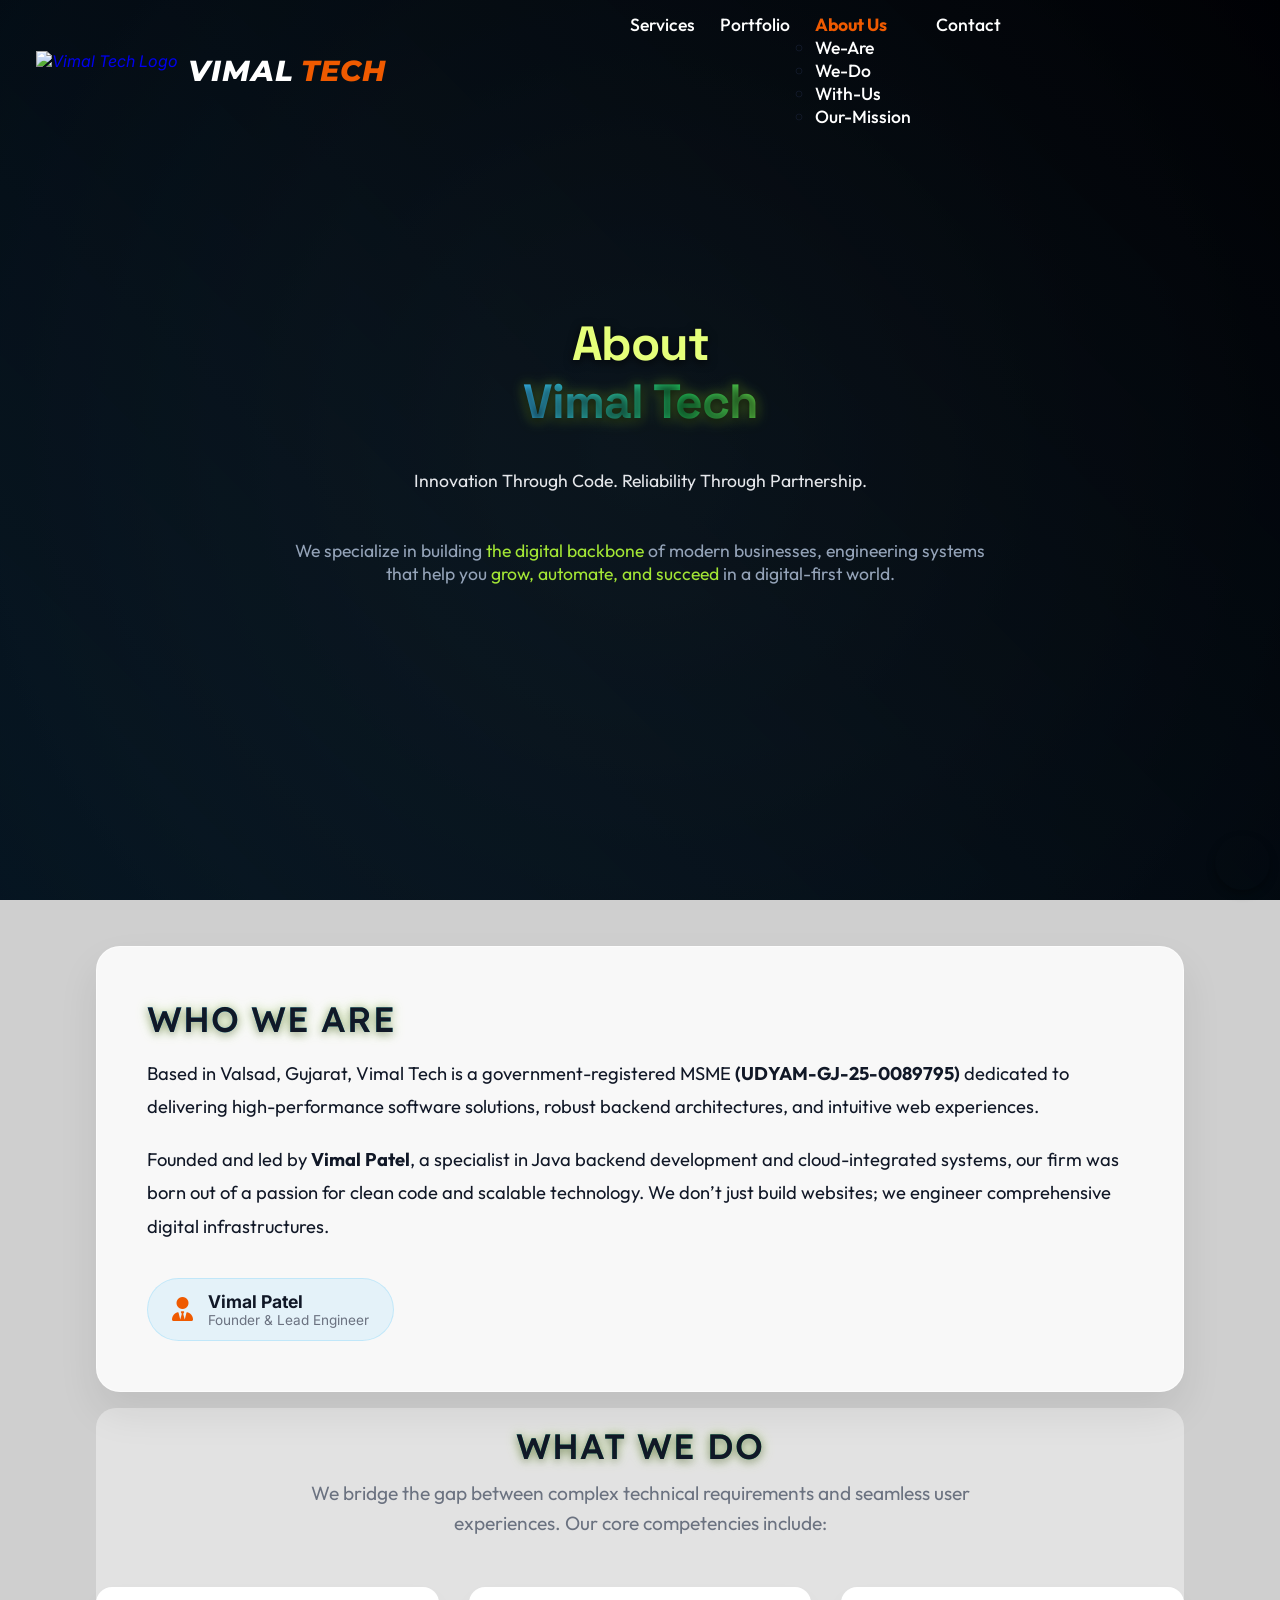
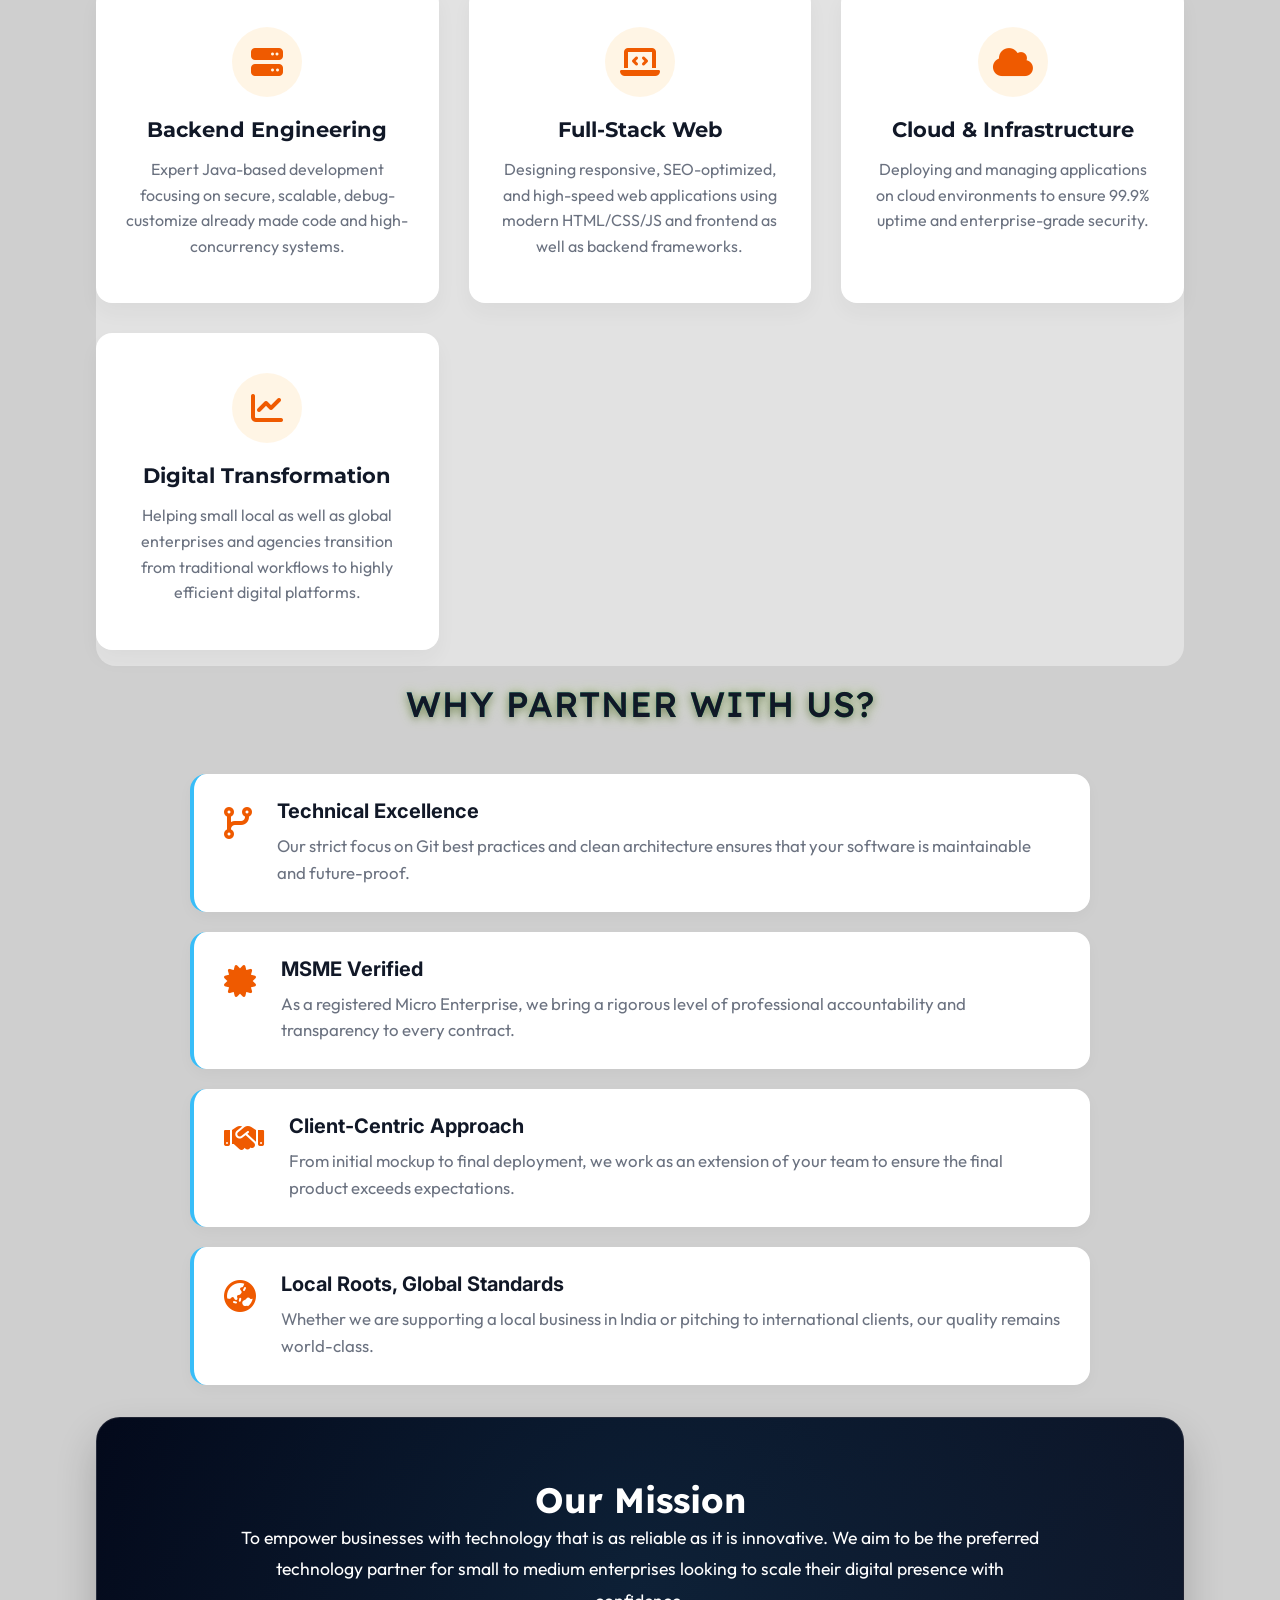
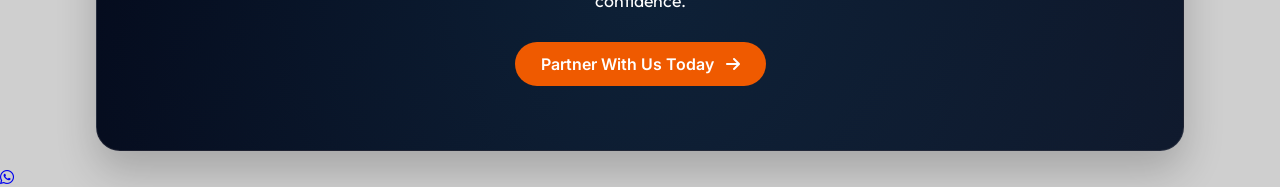
==== commit 19e2093f: "SEO schema added and OG updated Signed-off-by: vimal-java-dev <vimal929@gmail.com>" ====
--- a/aboutUs/index.html
+++ b/aboutUs/index.html
@@ -35,12 +35,12 @@
     </noscript>
 
     <!-- CSS -->
-    <link rel="stylesheet" href="/css/global.css">
     <link rel="stylesheet" href="/css/aboutUs.css">
+    <link rel="stylesheet" href="/css/global.css">    
     <link rel="stylesheet" href="/css/dropdown.css">
     <link rel="stylesheet" href="/css/open-modal-btn.css">
     <link rel="stylesheet" href="/css/whatsapp-floating.css">
-
+    
     <!-- Open Graph -->
     <meta property="og:title" content="About Vimal Tech | Innovation Through Code">
     <meta property="og:description"
